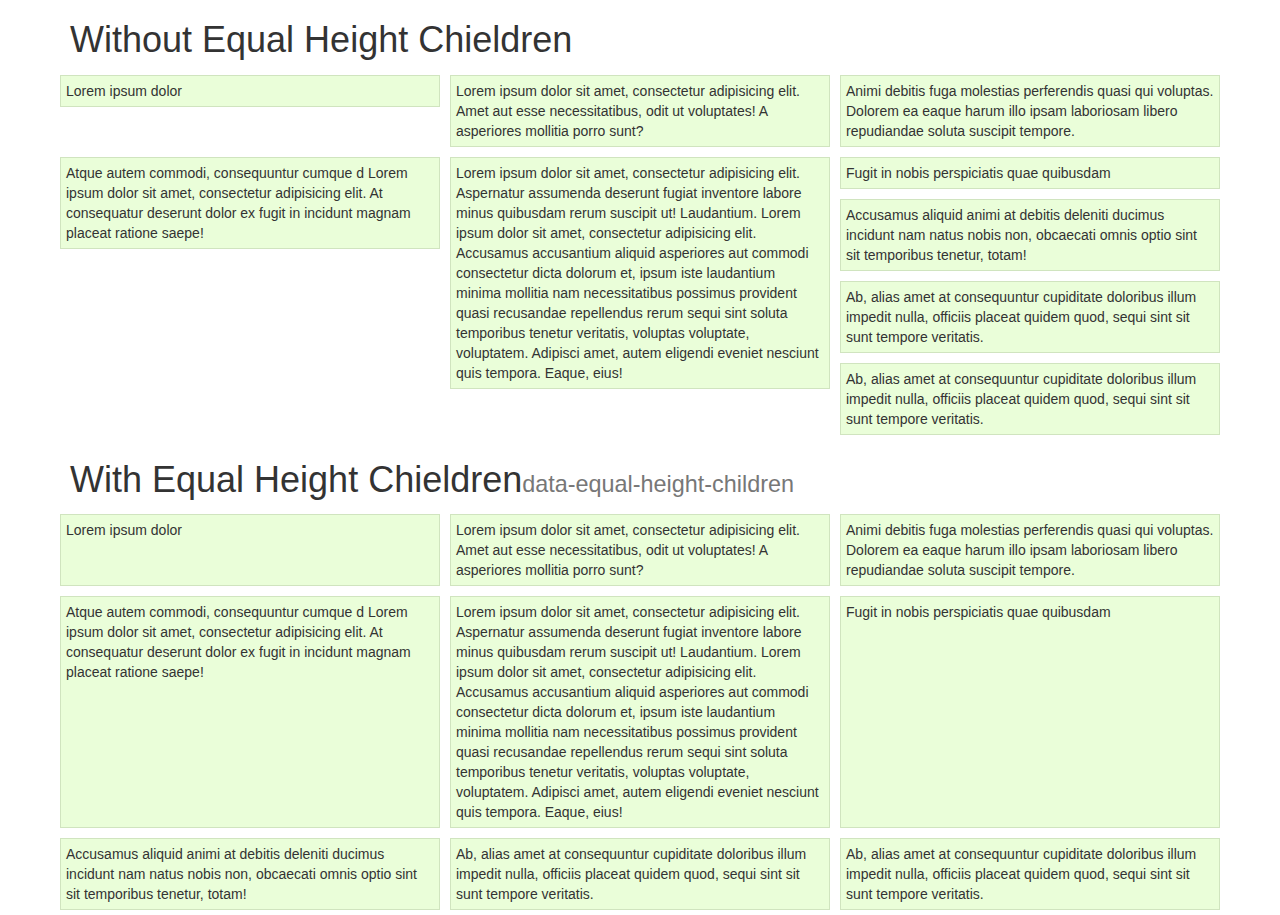
==== index.html @ 3292cf75 "111" ====
<!doctype html>
<html lang="en">
<head>
    <meta charset="UTF-8">
    <meta name="viewport" content="width=device-width, initial-scale=1">
    <title>Document</title>
    <link rel="stylesheet" href="bootstrap.min.css"/>
    <script src="jquery.min.js"></script>
    <script src="jquery.equalHeightChildren.js"></script>
    <style>
        /* just a light background/border to show the actual height of the containing div*/
        div.txt {
            background: #eafed9;
            height: 100%;
            border: 1px solid #d0e4bf;
            padding: 5px;
        }

        /* some padding to make it nice looking */
        div.row > div {
            padding: 5px;
        }
    </style>
</head>
<body>
<div class="container">
    <h1>Without Equal Height Chieldren</h1>

    <div class="row">
        <div class="col-md-4 col-xs-6">
            <div class="txt">Lorem ipsum dolor
            </div>
        </div>
        <div class="col-md-4 col-xs-6">
            <div class="txt">Lorem ipsum dolor sit amet, consectetur adipisicing elit. Amet aut esse necessitatibus,
                odit ut voluptates! A asperiores mollitia porro sunt?
            </div>
        </div>
        <div class="col-md-4 col-xs-6">
            <div class="txt">Animi debitis fuga molestias perferendis quasi qui voluptas. Dolorem ea eaque harum illo
                ipsam laboriosam libero repudiandae soluta suscipit tempore.
            </div>
        </div>

        <div class="col-md-4 col-xs-6">
            <div class="txt">Atque autem commodi, consequuntur cumque d Lorem ipsum dolor sit amet, consectetur
                adipisicing elit. At consequatur deserunt dolor ex fugit in incidunt magnam placeat ratione saepe!
            </div>
        </div>
        <div class="col-md-4 col-xs-6">
            <div class="txt">Lorem ipsum dolor sit amet, consectetur adipisicing elit. Aspernatur assumenda deserunt
                fugiat inventore labore minus quibusdam rerum suscipit ut! Laudantium. Lorem ipsum dolor sit amet,
                consectetur adipisicing elit. Accusamus accusantium aliquid asperiores aut commodi consectetur dicta
                dolorum et, ipsum iste laudantium minima mollitia nam necessitatibus possimus provident quasi recusandae
                repellendus rerum sequi sint soluta temporibus tenetur veritatis, voluptas voluptate, voluptatem.
                Adipisci amet, autem eligendi eveniet nesciunt quis tempora. Eaque, eius!
            </div>
        </div>
        <div class="col-md-4 col-xs-6">
            <div class="txt">Fugit in nobis perspiciatis quae quibusdam</div>
        </div>
        <div class="col-md-4 col-xs-6">
            <div class="txt">Accusamus aliquid animi at debitis deleniti ducimus incidunt nam natus nobis non,
                obcaecati omnis optio sint sit temporibus tenetur, totam!
            </div>
        </div>
        <div class="col-md-4 col-xs-6">
            <div class="txt">Ab, alias amet at consequuntur cupiditate doloribus illum impedit nulla, officiis placeat
                quidem quod, sequi sint sit sunt tempore veritatis.
            </div>
        </div>
        <div class="col-md-4 col-xs-6">
            <div class="txt">Ab, alias amet at consequuntur cupiditate doloribus illum impedit nulla, officiis placeat
                quidem quod, sequi sint sit sunt tempore veritatis.
            </div>
        </div>
    </div>
    <h1>With Equal Height Chieldren<small>data-equal-height-children</small></h1>

    <div class="row" data-equal-height-children>
        <div class="col-md-4 col-xs-6">
            <div class="txt">Lorem ipsum dolor
            </div>
        </div>
        <div class="col-md-4 col-xs-6">
            <div class="txt">Lorem ipsum dolor sit amet, consectetur adipisicing elit. Amet aut esse necessitatibus,
                odit ut voluptates! A asperiores mollitia porro sunt?
            </div>
        </div>
        <div class="col-md-4 col-xs-6">
            <div class="txt">Animi debitis fuga molestias perferendis quasi qui voluptas. Dolorem ea eaque harum illo
                ipsam laboriosam libero repudiandae soluta suscipit tempore.
            </div>
        </div>

        <div class="col-md-4 col-xs-6">
            <div class="txt">Atque autem commodi, consequuntur cumque d Lorem ipsum dolor sit amet, consectetur
                adipisicing elit. At consequatur deserunt dolor ex fugit in incidunt magnam placeat ratione saepe!
            </div>
        </div>
        <div class="col-md-4 col-xs-6">
            <div class="txt">Lorem ipsum dolor sit amet, consectetur adipisicing elit. Aspernatur assumenda deserunt
                fugiat inventore labore minus quibusdam rerum suscipit ut! Laudantium. Lorem ipsum dolor sit amet,
                consectetur adipisicing elit. Accusamus accusantium aliquid asperiores aut commodi consectetur dicta
                dolorum et, ipsum iste laudantium minima mollitia nam necessitatibus possimus provident quasi recusandae
                repellendus rerum sequi sint soluta temporibus tenetur veritatis, voluptas voluptate, voluptatem.
                Adipisci amet, autem eligendi eveniet nesciunt quis tempora. Eaque, eius!
            </div>
        </div>
        <div class="col-md-4 col-xs-6">
            <div class="txt">Fugit in nobis perspiciatis quae quibusdam</div>
        </div>
        <div class="col-md-4 col-xs-6">
            <div class="txt">Accusamus aliquid animi at debitis deleniti ducimus incidunt nam natus nobis non,
                obcaecati omnis optio sint sit temporibus tenetur, totam!
            </div>
        </div>
        <div class="col-md-4 col-xs-6">
            <div class="txt">Ab, alias amet at consequuntur cupiditate doloribus illum impedit nulla, officiis placeat
                quidem quod, sequi sint sit sunt tempore veritatis.
            </div>
        </div>
        <div class="col-md-4 col-xs-6">
            <div class="txt">Ab, alias amet at consequuntur cupiditate doloribus illum impedit nulla, officiis placeat
                quidem quod, sequi sint sit sunt tempore veritatis.
            </div>
        </div>
    </div>
</div>
</body>
</html>
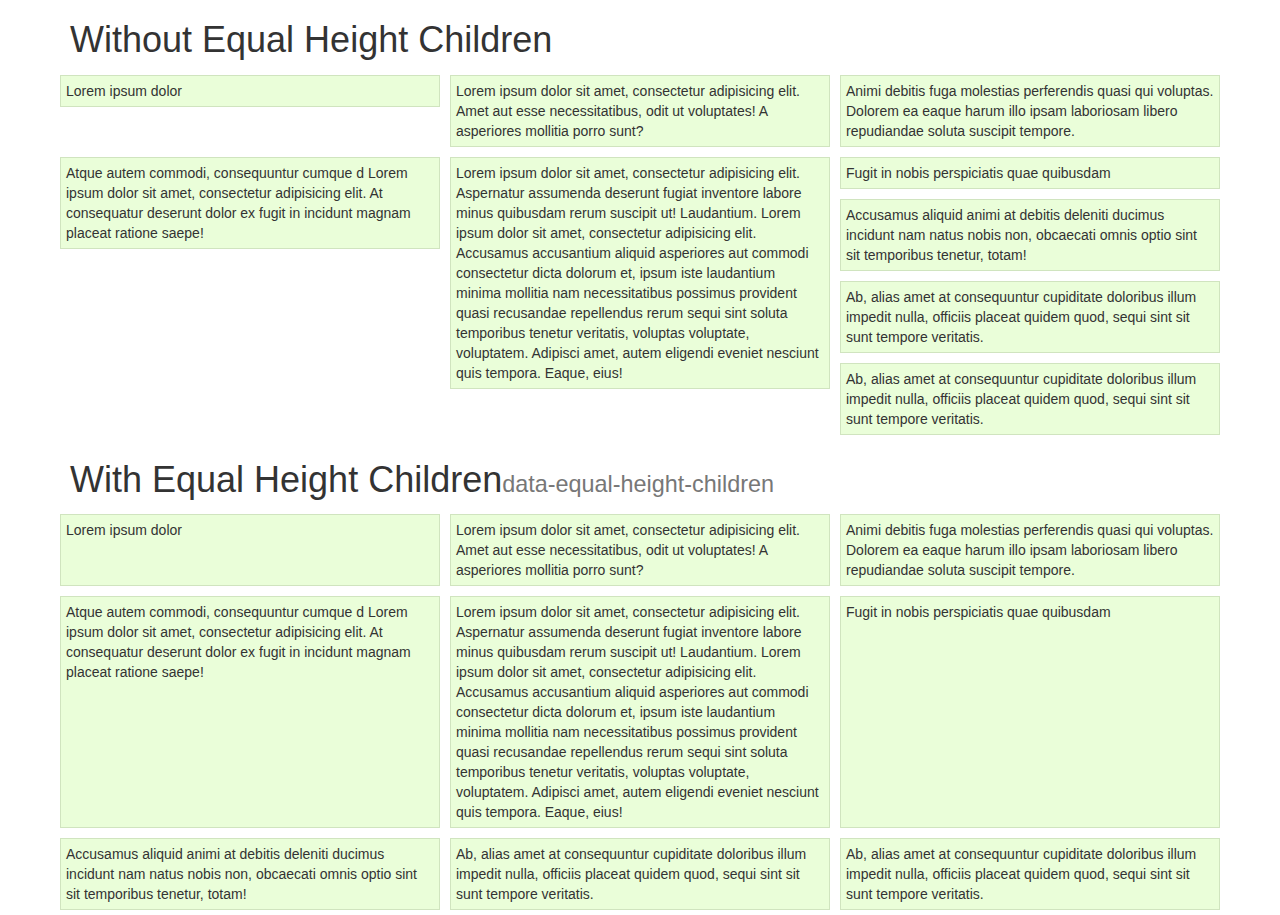
==== commit 5f1ca40b: "typo" ====
--- a/index.html
+++ b/index.html
@@ -24,7 +24,7 @@
 </head>
 <body>
 <div class="container">
-    <h1>Without Equal Height Chieldren</h1>
+    <h1>Without Equal Height Children</h1>
 
     <div class="row">
         <div class="col-md-4 col-xs-6">
@@ -75,7 +75,7 @@
             </div>
         </div>
     </div>
-    <h1>With Equal Height Chieldren<small>data-equal-height-children</small></h1>
+    <h1>With Equal Height Children<small>data-equal-height-children</small></h1>
 
     <div class="row" data-equal-height-children>
         <div class="col-md-4 col-xs-6">
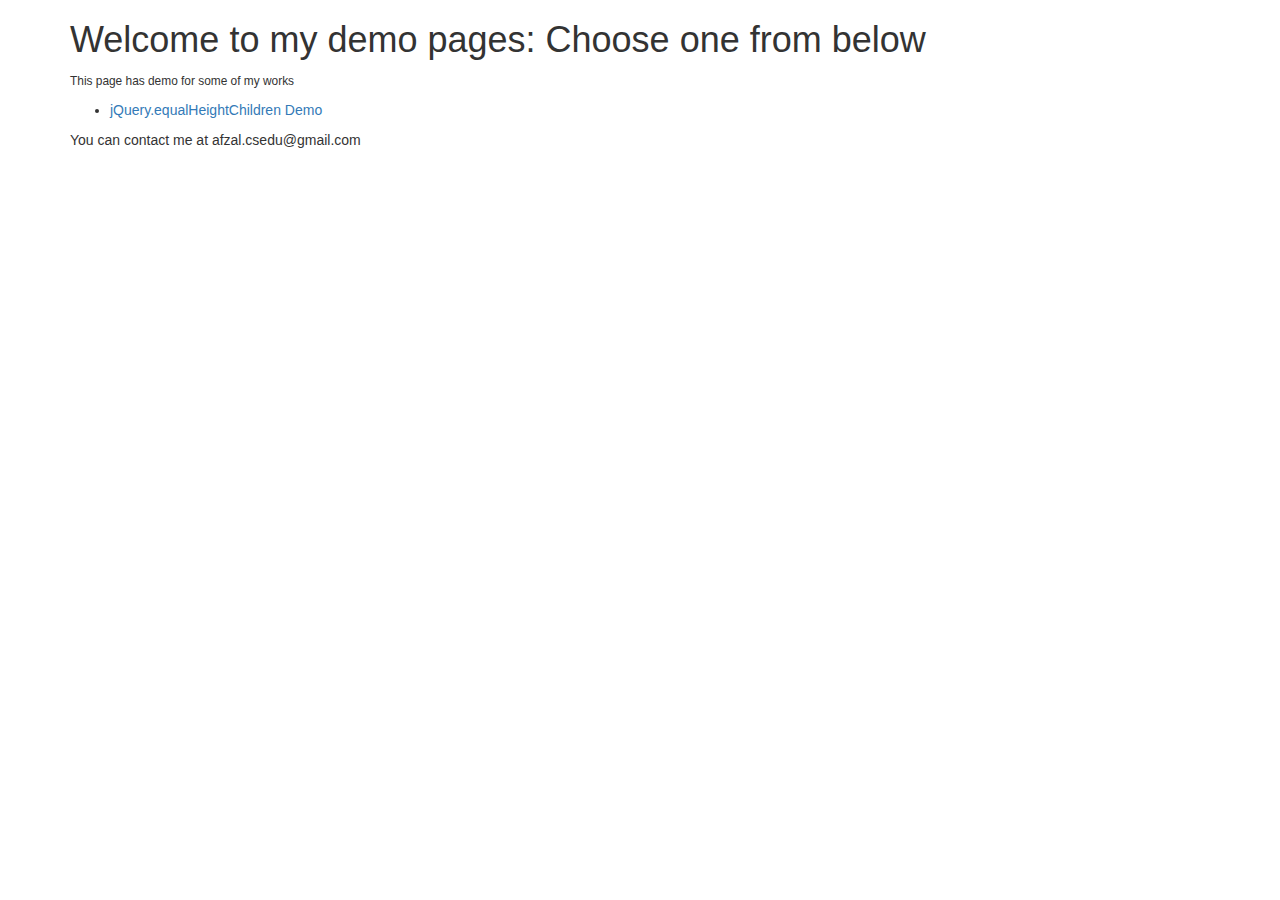
==== commit c1effd56: "index added" ====
--- a/index.html
+++ b/index.html
@@ -1,131 +1,20 @@
-<!doctype html>
+<!DOCTYPE html>
 <html lang="en">
 <head>
-    <meta charset="UTF-8">
-    <meta name="viewport" content="width=device-width, initial-scale=1">
-    <title>Document</title>
-    <link rel="stylesheet" href="bootstrap.min.css"/>
-    <script src="jquery.min.js"></script>
-    <script src="jquery.equalHeightChildren.js"></script>
-    <style>
-        /* just a light background/border to show the actual height of the containing div*/
-        div.txt {
-            background: #eafed9;
-            height: 100%;
-            border: 1px solid #d0e4bf;
-            padding: 5px;
-        }
-
-        /* some padding to make it nice looking */
-        div.row > div {
-            padding: 5px;
-        }
-    </style>
+	<meta charset="UTF-8">
+	<title>Demo Pages of Afzal Hossain (AfzalH)</title>
+	<link rel="stylesheet" href="https://maxcdn.bootstrapcdn.com/bootstrap/3.3.2/css/bootstrap.min.css">
 </head>
 <body>
-<div class="container">
-    <h1>Without Equal Height Children</h1>
-
-    <div class="row">
-        <div class="col-md-4 col-xs-6">
-            <div class="txt">Lorem ipsum dolor
-            </div>
-        </div>
-        <div class="col-md-4 col-xs-6">
-            <div class="txt">Lorem ipsum dolor sit amet, consectetur adipisicing elit. Amet aut esse necessitatibus,
-                odit ut voluptates! A asperiores mollitia porro sunt?
-            </div>
-        </div>
-        <div class="col-md-4 col-xs-6">
-            <div class="txt">Animi debitis fuga molestias perferendis quasi qui voluptas. Dolorem ea eaque harum illo
-                ipsam laboriosam libero repudiandae soluta suscipit tempore.
-            </div>
-        </div>
-
-        <div class="col-md-4 col-xs-6">
-            <div class="txt">Atque autem commodi, consequuntur cumque d Lorem ipsum dolor sit amet, consectetur
-                adipisicing elit. At consequatur deserunt dolor ex fugit in incidunt magnam placeat ratione saepe!
-            </div>
-        </div>
-        <div class="col-md-4 col-xs-6">
-            <div class="txt">Lorem ipsum dolor sit amet, consectetur adipisicing elit. Aspernatur assumenda deserunt
-                fugiat inventore labore minus quibusdam rerum suscipit ut! Laudantium. Lorem ipsum dolor sit amet,
-                consectetur adipisicing elit. Accusamus accusantium aliquid asperiores aut commodi consectetur dicta
-                dolorum et, ipsum iste laudantium minima mollitia nam necessitatibus possimus provident quasi recusandae
-                repellendus rerum sequi sint soluta temporibus tenetur veritatis, voluptas voluptate, voluptatem.
-                Adipisci amet, autem eligendi eveniet nesciunt quis tempora. Eaque, eius!
-            </div>
-        </div>
-        <div class="col-md-4 col-xs-6">
-            <div class="txt">Fugit in nobis perspiciatis quae quibusdam</div>
-        </div>
-        <div class="col-md-4 col-xs-6">
-            <div class="txt">Accusamus aliquid animi at debitis deleniti ducimus incidunt nam natus nobis non,
-                obcaecati omnis optio sint sit temporibus tenetur, totam!
-            </div>
-        </div>
-        <div class="col-md-4 col-xs-6">
-            <div class="txt">Ab, alias amet at consequuntur cupiditate doloribus illum impedit nulla, officiis placeat
-                quidem quod, sequi sint sit sunt tempore veritatis.
-            </div>
-        </div>
-        <div class="col-md-4 col-xs-6">
-            <div class="txt">Ab, alias amet at consequuntur cupiditate doloribus illum impedit nulla, officiis placeat
-                quidem quod, sequi sint sit sunt tempore veritatis.
-            </div>
-        </div>
-    </div>
-    <h1>With Equal Height Children<small>data-equal-height-children</small></h1>
-
-    <div class="row" data-equal-height-children>
-        <div class="col-md-4 col-xs-6">
-            <div class="txt">Lorem ipsum dolor
-            </div>
-        </div>
-        <div class="col-md-4 col-xs-6">
-            <div class="txt">Lorem ipsum dolor sit amet, consectetur adipisicing elit. Amet aut esse necessitatibus,
-                odit ut voluptates! A asperiores mollitia porro sunt?
-            </div>
-        </div>
-        <div class="col-md-4 col-xs-6">
-            <div class="txt">Animi debitis fuga molestias perferendis quasi qui voluptas. Dolorem ea eaque harum illo
-                ipsam laboriosam libero repudiandae soluta suscipit tempore.
-            </div>
-        </div>
-
-        <div class="col-md-4 col-xs-6">
-            <div class="txt">Atque autem commodi, consequuntur cumque d Lorem ipsum dolor sit amet, consectetur
-                adipisicing elit. At consequatur deserunt dolor ex fugit in incidunt magnam placeat ratione saepe!
-            </div>
-        </div>
-        <div class="col-md-4 col-xs-6">
-            <div class="txt">Lorem ipsum dolor sit amet, consectetur adipisicing elit. Aspernatur assumenda deserunt
-                fugiat inventore labore minus quibusdam rerum suscipit ut! Laudantium. Lorem ipsum dolor sit amet,
-                consectetur adipisicing elit. Accusamus accusantium aliquid asperiores aut commodi consectetur dicta
-                dolorum et, ipsum iste laudantium minima mollitia nam necessitatibus possimus provident quasi recusandae
-                repellendus rerum sequi sint soluta temporibus tenetur veritatis, voluptas voluptate, voluptatem.
-                Adipisci amet, autem eligendi eveniet nesciunt quis tempora. Eaque, eius!
-            </div>
-        </div>
-        <div class="col-md-4 col-xs-6">
-            <div class="txt">Fugit in nobis perspiciatis quae quibusdam</div>
-        </div>
-        <div class="col-md-4 col-xs-6">
-            <div class="txt">Accusamus aliquid animi at debitis deleniti ducimus incidunt nam natus nobis non,
-                obcaecati omnis optio sint sit temporibus tenetur, totam!
-            </div>
-        </div>
-        <div class="col-md-4 col-xs-6">
-            <div class="txt">Ab, alias amet at consequuntur cupiditate doloribus illum impedit nulla, officiis placeat
-                quidem quod, sequi sint sit sunt tempore veritatis.
-            </div>
-        </div>
-        <div class="col-md-4 col-xs-6">
-            <div class="txt">Ab, alias amet at consequuntur cupiditate doloribus illum impedit nulla, officiis placeat
-                quidem quod, sequi sint sit sunt tempore veritatis.
-            </div>
-        </div>
-    </div>
-</div>
+	<div class="container">
+		<h1>Welcome to my demo pages: Choose one from below</h1>
+		<p><small>This page has demo for some of my works</small></p>
+		<ul>
+			<li><a href="/jQuery.equalHeightChildren">jQuery.equalHeightChildren Demo</a></li>
+		</ul>
+		<address>
+			You can contact me at afzal.csedu@gmail.com
+		</address>
+	</div>
 </body>
 </html>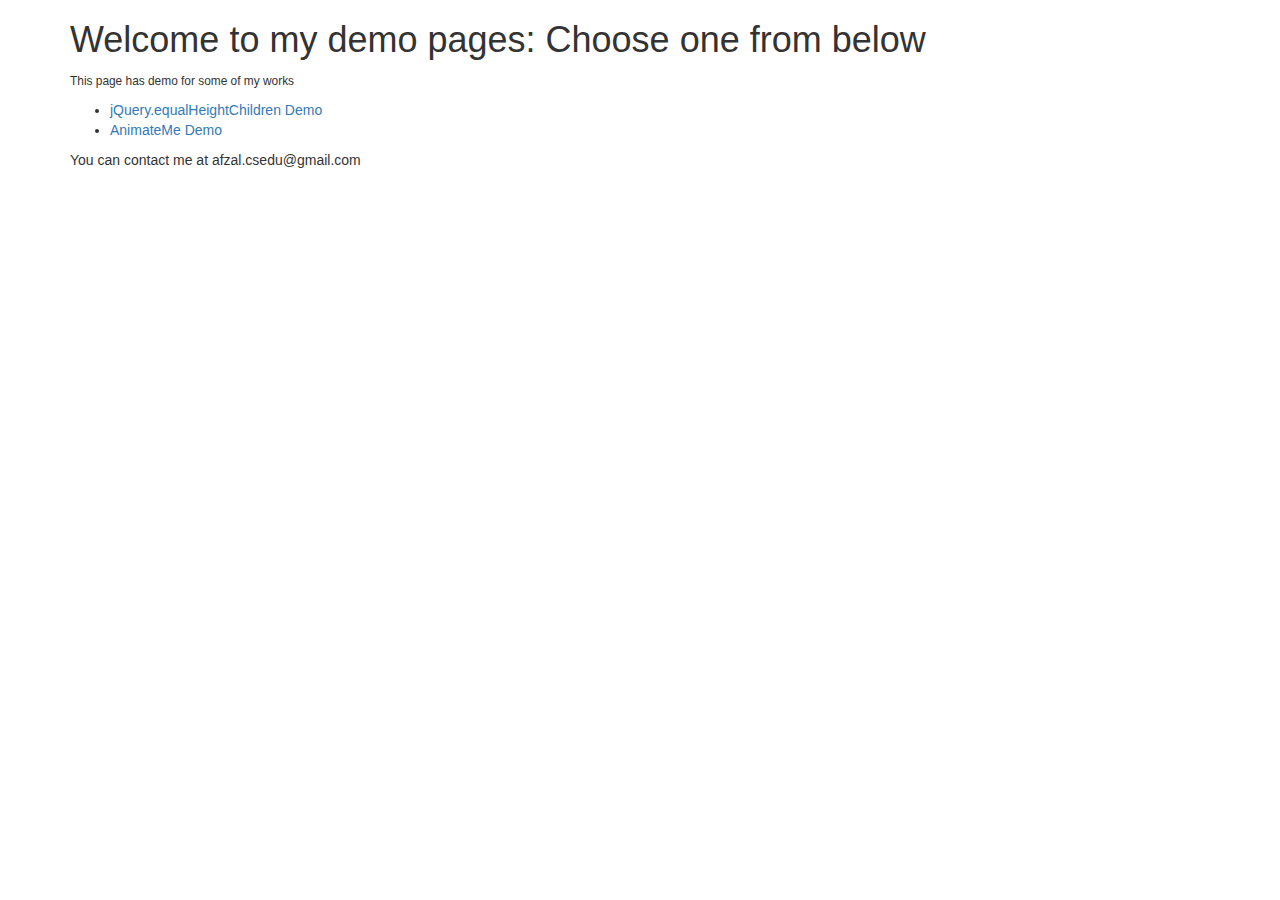
==== commit 8e8c6d7b: "added new link" ====
--- a/index.html
+++ b/index.html
@@ -11,6 +11,7 @@
 		<p><small>This page has demo for some of my works</small></p>
 		<ul>
 			<li><a href="/jQuery.equalHeightChildren">jQuery.equalHeightChildren Demo</a></li>
+			<li><a href="/animateme">AnimateMe Demo</a></li>
 		</ul>
 		<address>
 			You can contact me at afzal.csedu@gmail.com
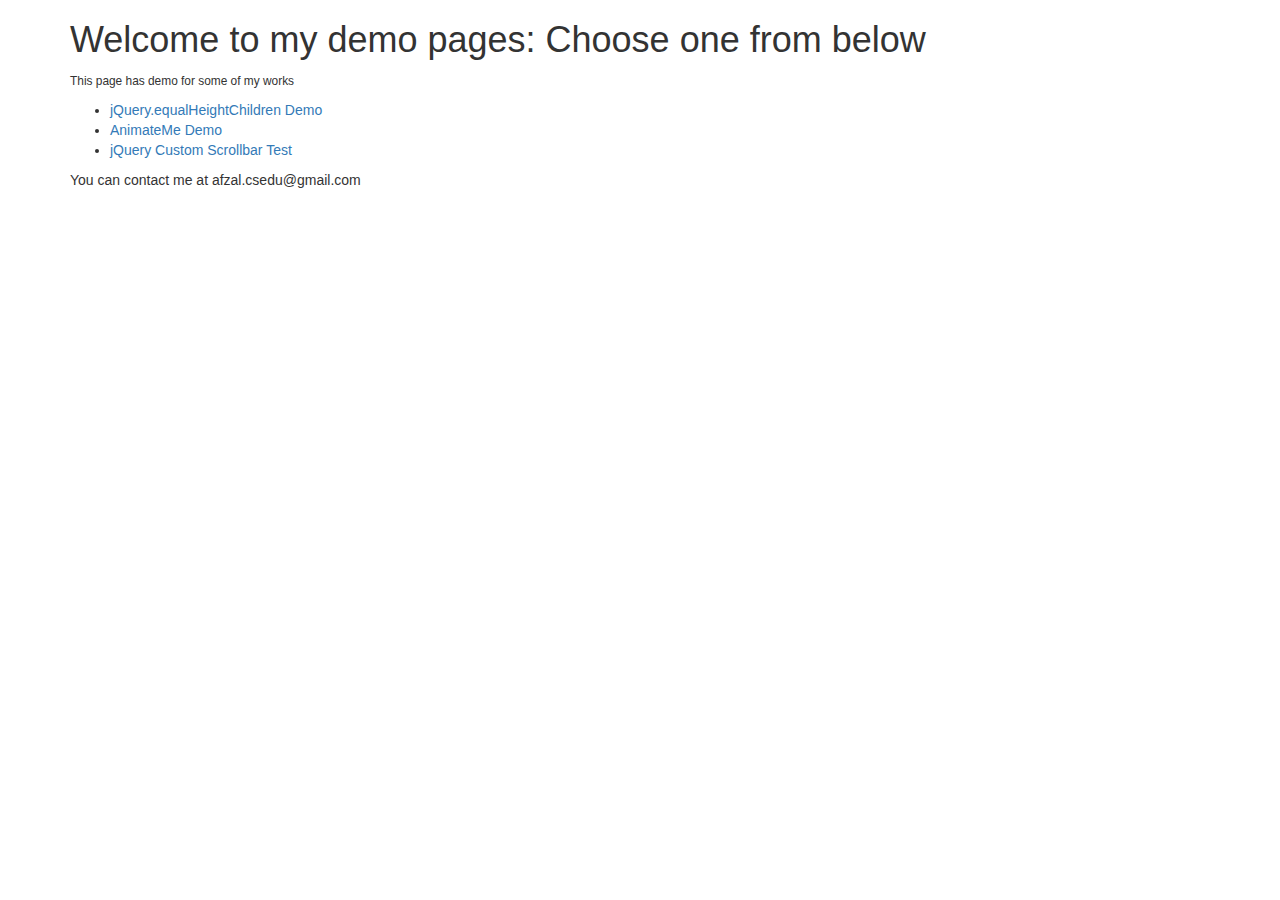
==== commit f03042fb: "custom scrollbar test added" ====
--- a/index.html
+++ b/index.html
@@ -12,6 +12,7 @@
 		<ul>
 			<li><a href="/jQuery.equalHeightChildren">jQuery.equalHeightChildren Demo</a></li>
 			<li><a href="/animateme">AnimateMe Demo</a></li>
+			<li><a href="/jQuery.custom.scrollbar.test">jQuery Custom Scrollbar Test</a></li>
 		</ul>
 		<address>
 			You can contact me at afzal.csedu@gmail.com
